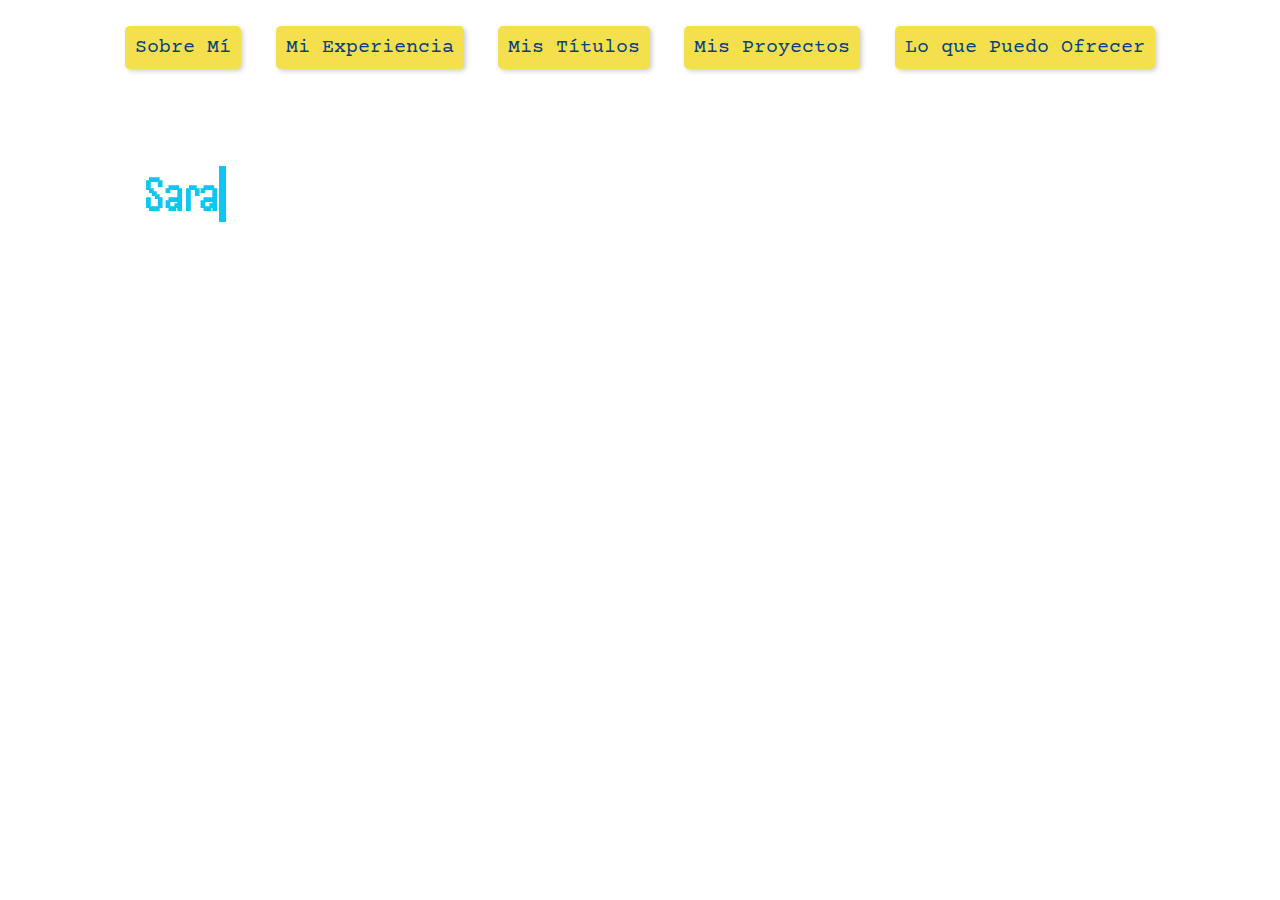
==== index.html @ 862c7358 "cambio fondo" ====
<!DOCTYPE html>
<html lang="es">
<head>
    <meta charset="UTF-8">
    <meta name="viewport" content="width=device-width, initial-scale=1.0">
    <title>Portafolio de Sara Novis</title>
    <link rel="icon" type="image/x-icon" href="img/favicon s.ico">
    <link rel="stylesheet" href="css/style.css">
    <link rel="preconnect" href="https://fonts.googleapis.com">
    <link rel="preconnect" href="https://fonts.gstatic.com" crossorigin>
    <link href="https://fonts.googleapis.com/css2?family=Nerko+One&display=swap" rel="stylesheet">
    <link href="https://fonts.googleapis.com/css2?family=Handjet:wght@100..900&display=swap" rel="stylesheet">
    <link href="https://fonts.googleapis.com/css2?family=Courier+Prime:ital,wght@0,400;0,700;1,400;1,700&display=swap" rel="stylesheet">
    <link rel="stylesheet" href="https://cdnjs.cloudflare.com/ajax/libs/font-awesome/6.0.0-beta3/css/all.min.css">
</head>
<body>

    <!-- Navegación (cambia las secciones dentro de la misma página) -->
    <nav class="navigation">
        <ul>
            <li><a href="#" data-section="sobre-mi">Sobre Mí</a></li>
            <li><a href="#" data-section="mi-experiencia">Mi Experiencia</a></li>
            <li><a href="#" data-section="mis-titulos">Mis Títulos</a></li>
            <li><a href="#" data-section="mis-proyectos">Mis Proyectos</a></li>
            <li><a href="#" data-section="lo-que-ofrezco">Lo que Puedo Ofrecer</a></li>
        </ul>
    </nav>

    <!-- Contenedor de la presentación (Home) -->
    <div class="container">
        <div class="presentation">
            <h1>Hola, soy <span class="typewriter"></span></h1>
            <p>Soy Sara Novis, con más de 13 años de experiencia en marketing digital, especializada en el desarrollo de aplicaciones con tecnología web...</p>
        </div>
    </div>

    <!-- Secciones que se mostrarán y ocultarán -->
    <div id="sobre-mi" class="section-content">
        <div class="post-it">
            <h2>Sobre Mí</h2>
            <p>Lorem ipsum dolor sit amet...</p>
        </div>
        <button class="back-to-home">Volver a la Home</button>
    </div>

    <div id="mi-experiencia" class="section-content">
        <div class="post-it">
            <h2>Mi Experiencia</h2>
            <p>Lorem ipsum dolor sit amet consectetur adipisicing elit...</p>
        </div>
        <button class="back-to-home">Volver a la Home</button>
    </div>

    <div id="mis-titulos" class="section-content">
        <div class="post-it">
            <h2>Mis Títulos</h2>
            <p>Lorem ipsum dolor sit amet consectetur adipisicing elit...</p>
        </div>
        <button class="back-to-home">Volver a la Home</button>
    </div>

    <div id="mis-proyectos" class="section-content">
        <div class="post-it">
            <h2>Mis Proyectos</h2>
            <p>Lorem ipsum dolor sit amet consectetur adipisicing elit...</p>
        </div>
        <button class="back-to-home">Volver a la Home</button>
    </div>

    <div id="lo-que-ofrezco" class="section-content">
        <div class="post-it">
            <h2>Lo que Puedo Ofrecer</h2>
            <p>Lorem ipsum dolor sit amet consectetur adipisicing elit...</p>
        </div>
        <button class="back-to-home">Volver a la Home</button>
    </div>

    <script src="js/script.js"></script>
</body>
</html>
---- css/style.css ----
/* Estilos generales */
body {
    background-image: url('https://raw.githubusercontent.com/SaraNovis/SaraNovis.github.io/refs/heads/master/img/fondo5.webp');
    color: #ffffff;
    font-family: 'Nerko One', cursive;
    margin: 0;
    padding: 0;
}

/* Efecto de nombre como máquina de escribir */
.typewriter {
    font-family: "Handjet", sans-serif;
    font-size: 50px;
    color: #0ec7f0;
    white-space: nowrap;
    overflow: hidden;
    border-right: 0.15em solid #0ec7f0;
    animation: blink-caret 0.75s step-end infinite;
}

@keyframes blink-caret {
    from, to { border-color: transparent; }
    50% { border-color: #0ec7f0; }
}

/* Navegación */
.navigation {
    background-color: transparent;
    padding: 10px;
    text-align: center;
    margin-top: 50px;
    margin-bottom: 100px;
    margin: 0 auto;
    width: 90%;
}

.navigation ul {
    list-style: none;
    padding: 0;
    font-family: "Space Grotesk", sans-serif;
}

.navigation ul li {
    display: inline-block;
    margin: 0 15px;
    background-color: #f4e04d;
    padding: 10px;
    border-radius: 5px;
    box-shadow: 2px 2px 5px rgba(0, 0, 0, 0.2);
    transition: transform 0.3s ease, box-shadow 0.3s ease;
}

.navigation ul li:hover {
    transform: rotate(0deg);
    box-shadow: 5px 5px 10px rgba(0, 0, 0, 0.3);
}

.navigation a {
    text-decoration: none;
    color: #083f83;
    font-size: 20px;
    font-family: "Courier Prime", monospace;
    transition: color 0.3s ease;
}

.navigation a:hover {
    color: #eaf4f3;
}

/* Contenedor de la presentación (Home) */
.container {
    display: flex;
    justify-content: space-between;
    align-items: flex-start;
    padding: 20px;
    margin-top: 30px;
}

/* Fondo de corcho para las secciones */
.section-content {
    background-image: url("../img/corcho.jpg");
    background-size: cover;
    padding: 40px;
    text-align: center;
    display: none;
    margin: 0 auto;
    width: 80%;
}

.section-content.visible {
    display: block;
}

/* Estilo del post-it */
.post-it {
    background-color: #f4e04d;
    width: 300px;
    padding: 30px;
    border-radius: 10px;
    margin: 0 auto;
    transform: rotate(-1deg);
}

/* Botón "Volver a la Home" */
.back-to-home {
    display: inline-block;
    margin-top: 20px;
    padding: 10px 20px;
    background-color: #6ACFC7;
    border-radius: 5px;
    font-size: 16px;
    font-family: "Handjet", sans-serif;
    font-weight: bold;
}

.back-to-home:hover {
    background-color: #c2e8e4;
}
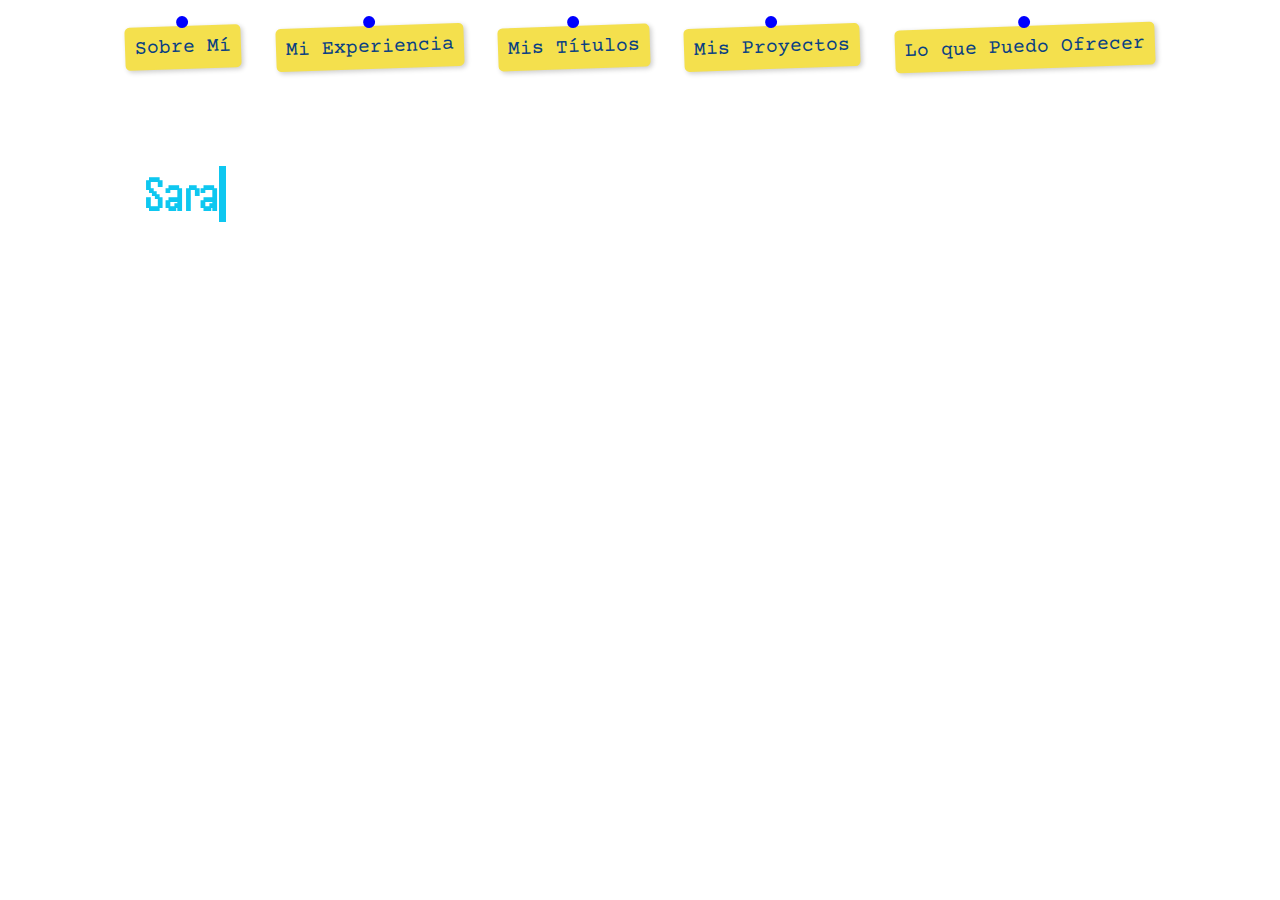
==== commit 1f7982d1: "cambio en navegación" ====
--- a/index.html
+++ b/index.html
@@ -4,18 +4,14 @@
     <meta charset="UTF-8">
     <meta name="viewport" content="width=device-width, initial-scale=1.0">
     <title>Portafolio de Sara Novis</title>
-    <link rel="icon" type="image/x-icon" href="img/favicon s.ico">
     <link rel="stylesheet" href="css/style.css">
-    <link rel="preconnect" href="https://fonts.googleapis.com">
-    <link rel="preconnect" href="https://fonts.gstatic.com" crossorigin>
     <link href="https://fonts.googleapis.com/css2?family=Nerko+One&display=swap" rel="stylesheet">
     <link href="https://fonts.googleapis.com/css2?family=Handjet:wght@100..900&display=swap" rel="stylesheet">
     <link href="https://fonts.googleapis.com/css2?family=Courier+Prime:ital,wght@0,400;0,700;1,400;1,700&display=swap" rel="stylesheet">
-    <link rel="stylesheet" href="https://cdnjs.cloudflare.com/ajax/libs/font-awesome/6.0.0-beta3/css/all.min.css">
 </head>
 <body>
 
-    <!-- Navegación (cambia las secciones dentro de la misma página) -->
+    <!-- Navegación -->
     <nav class="navigation">
         <ul>
             <li><a href="#" data-section="sobre-mi">Sobre Mí</a></li>
@@ -26,52 +22,40 @@
         </ul>
     </nav>
 
-    <!-- Contenedor de la presentación (Home) -->
+    <!-- Sección de presentación (Home) -->
     <div class="container">
-        <div class="presentation">
-            <h1>Hola, soy <span class="typewriter"></span></h1>
-            <p>Soy Sara Novis, con más de 13 años de experiencia en marketing digital, especializada en el desarrollo de aplicaciones con tecnología web...</p>
-        </div>
+        <h1>Hola, soy <span class="typewriter"></span></h1>
+        <p>Soy Sara Novis, con más de 13 años de experiencia en marketing digital, especializada en el desarrollo de aplicaciones con tecnología web...</p>
     </div>
 
-    <!-- Secciones que se mostrarán y ocultarán -->
+    <!-- Secciones -->
     <div id="sobre-mi" class="section-content">
-        <div class="post-it">
-            <h2>Sobre Mí</h2>
-            <p>Lorem ipsum dolor sit amet...</p>
-        </div>
+        <h2>Sobre Mí</h2>
+        <p>Esta es la sección sobre mí...</p>
         <button class="back-to-home">Volver a la Home</button>
     </div>
 
     <div id="mi-experiencia" class="section-content">
-        <div class="post-it">
-            <h2>Mi Experiencia</h2>
-            <p>Lorem ipsum dolor sit amet consectetur adipisicing elit...</p>
-        </div>
+        <h2>Mi Experiencia</h2>
+        <p>Contenido de Mi Experiencia...</p>
         <button class="back-to-home">Volver a la Home</button>
     </div>
 
     <div id="mis-titulos" class="section-content">
-        <div class="post-it">
-            <h2>Mis Títulos</h2>
-            <p>Lorem ipsum dolor sit amet consectetur adipisicing elit...</p>
-        </div>
+        <h2>Mis Títulos</h2>
+        <p>Contenido de Mis Títulos...</p>
         <button class="back-to-home">Volver a la Home</button>
     </div>
 
     <div id="mis-proyectos" class="section-content">
-        <div class="post-it">
-            <h2>Mis Proyectos</h2>
-            <p>Lorem ipsum dolor sit amet consectetur adipisicing elit...</p>
-        </div>
+        <h2>Mis Proyectos</h2>
+        <p>Contenido de Mis Proyectos...</p>
         <button class="back-to-home">Volver a la Home</button>
     </div>
 
     <div id="lo-que-ofrezco" class="section-content">
-        <div class="post-it">
-            <h2>Lo que Puedo Ofrecer</h2>
-            <p>Lorem ipsum dolor sit amet consectetur adipisicing elit...</p>
-        </div>
+        <h2>Lo que Puedo Ofrecer</h2>
+        <p>Contenido de Lo que Puedo Ofrecer...</p>
         <button class="back-to-home">Volver a la Home</button>
     </div>
 
--- a/css/style.css
+++ b/css/style.css
@@ -1,26 +1,10 @@
 /* Estilos generales */
 body {
-    background-image: url('https://raw.githubusercontent.com/SaraNovis/SaraNovis.github.io/refs/heads/master/img/fondo5.webp');
+    background-image: url(https://raw.githubusercontent.com/SaraNovis/SaraNovis.github.io/refs/heads/master/img/fondo5.webp);
     color: #ffffff;
     font-family: 'Nerko One', cursive;
     margin: 0;
     padding: 0;
-}
-
-/* Efecto de nombre como máquina de escribir */
-.typewriter {
-    font-family: "Handjet", sans-serif;
-    font-size: 50px;
-    color: #0ec7f0;
-    white-space: nowrap;
-    overflow: hidden;
-    border-right: 0.15em solid #0ec7f0;
-    animation: blink-caret 0.75s step-end infinite;
-}
-
-@keyframes blink-caret {
-    from, to { border-color: transparent; }
-    50% { border-color: #0ec7f0; }
 }
 
 /* Navegación */
@@ -28,8 +12,6 @@
     background-color: transparent;
     padding: 10px;
     text-align: center;
-    margin-top: 50px;
-    margin-bottom: 100px;
     margin: 0 auto;
     width: 90%;
 }
@@ -43,16 +25,30 @@
 .navigation ul li {
     display: inline-block;
     margin: 0 15px;
+    position: relative;
     background-color: #f4e04d;
     padding: 10px;
     border-radius: 5px;
     box-shadow: 2px 2px 5px rgba(0, 0, 0, 0.2);
+    transform: rotate(-2deg);
     transition: transform 0.3s ease, box-shadow 0.3s ease;
 }
 
 .navigation ul li:hover {
     transform: rotate(0deg);
     box-shadow: 5px 5px 10px rgba(0, 0, 0, 0.3);
+}
+
+.navigation ul li::before {
+    content: '';
+    width: 12px;
+    height: 12px;
+    background-color: blue;
+    border-radius: 50%;
+    position: absolute;
+    top: -10px;
+    left: 50%;
+    transform: translateX(-50%);
 }
 
 .navigation a {
@@ -67,7 +63,7 @@
     color: #eaf4f3;
 }
 
-/* Contenedor de la presentación (Home) */
+/* Contenedor principal */
 .container {
     display: flex;
     justify-content: space-between;
@@ -76,29 +72,37 @@
     margin-top: 30px;
 }
 
-/* Fondo de corcho para las secciones */
+/* Máquina de escribir */
+.typewriter {
+    font-family: "Handjet", sans-serif;
+    font-size: 50px;
+    color: #0ec7f0;
+    white-space: nowrap;
+    overflow: hidden;
+    border-right: 0.15em solid #0ec7f0; /* Simula el cursor */
+    animation: blink-caret 0.75s step-end infinite;
+}
+
+@keyframes blink-caret {
+    from, to {
+        border-color: transparent;
+    }
+    50% {
+        border-color: #0ec7f0;
+    }
+}
+
+/* Estilo de las secciones */
 .section-content {
-    background-image: url("../img/corcho.jpg");
-    background-size: cover;
+    display: none;
     padding: 40px;
     text-align: center;
-    display: none;
-    margin: 0 auto;
-    width: 80%;
+    background-color: #0ec7f0;
+    min-height: 300px;
 }
 
 .section-content.visible {
     display: block;
-}
-
-/* Estilo del post-it */
-.post-it {
-    background-color: #f4e04d;
-    width: 300px;
-    padding: 30px;
-    border-radius: 10px;
-    margin: 0 auto;
-    transform: rotate(-1deg);
 }
 
 /* Botón "Volver a la Home" */
@@ -107,7 +111,10 @@
     margin-top: 20px;
     padding: 10px 20px;
     background-color: #6ACFC7;
+    border: none;
     border-radius: 5px;
+    color: #162e2e;
+    cursor: pointer;
     font-size: 16px;
     font-family: "Handjet", sans-serif;
     font-weight: bold;
@@ -115,4 +122,5 @@
 
 .back-to-home:hover {
     background-color: #c2e8e4;
+    box-shadow: 0px 0px 10px 5px rgba(0, 255, 255, 0.6);
 }
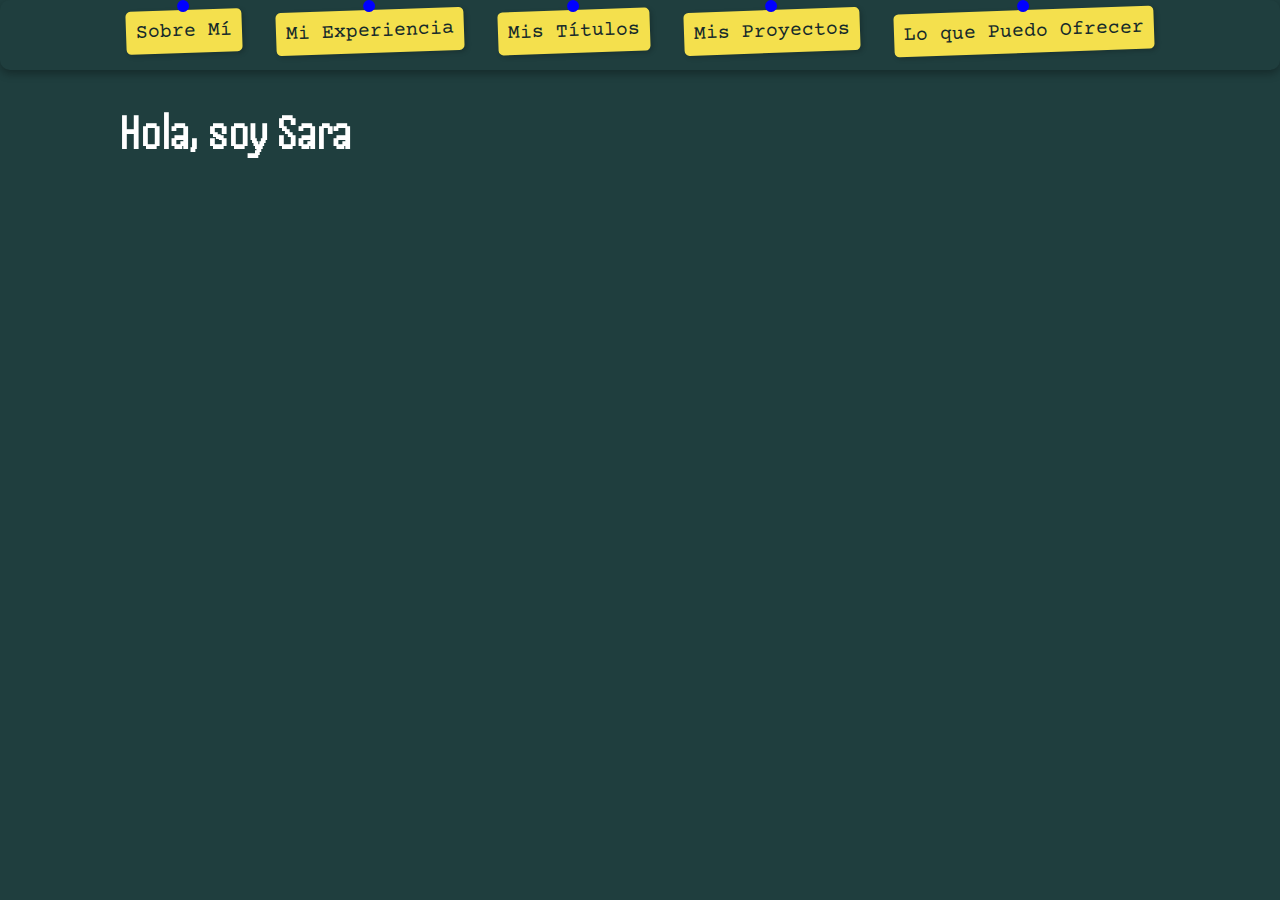
==== commit 745498d9: "cambio es home y presentacion efecto Ajax" ====
--- a/index.html
+++ b/index.html
@@ -4,14 +4,20 @@
     <meta charset="UTF-8">
     <meta name="viewport" content="width=device-width, initial-scale=1.0">
     <title>Portafolio de Sara Novis</title>
+    <link rel="icon" type="image/x-icon" href="img/favicon s.ico">
     <link rel="stylesheet" href="css/style.css">
+    <link rel="preconnect" href="https://fonts.googleapis.com">
+    <link rel="preconnect" href="https://fonts.gstatic.com" crossorigin>
     <link href="https://fonts.googleapis.com/css2?family=Nerko+One&display=swap" rel="stylesheet">
     <link href="https://fonts.googleapis.com/css2?family=Handjet:wght@100..900&display=swap" rel="stylesheet">
     <link href="https://fonts.googleapis.com/css2?family=Courier+Prime:ital,wght@0,400;0,700;1,400;1,700&display=swap" rel="stylesheet">
 </head>
 <body>
 
-    <!-- Navegación -->
+    <!-- Nombre en SVG -->
+    <div id="svg-name"></div>
+
+    <!-- Navegación (cambia las secciones dentro de la misma página) -->
     <nav class="navigation">
         <ul>
             <li><a href="#" data-section="sobre-mi">Sobre Mí</a></li>
@@ -22,40 +28,50 @@
         </ul>
     </nav>
 
-    <!-- Sección de presentación (Home) -->
-    <div class="container">
+     <!-- Sección de presentación (Home) -->
+     <div class="container">
         <h1>Hola, soy <span class="typewriter"></span></h1>
-        <p>Soy Sara Novis, con más de 13 años de experiencia en marketing digital, especializada en el desarrollo de aplicaciones con tecnología web...</p>
+      
     </div>
 
-    <!-- Secciones -->
+    <!-- Secciones que se mostrarán y ocultarán -->
     <div id="sobre-mi" class="section-content">
-        <h2>Sobre Mí</h2>
-        <p>Esta es la sección sobre mí...</p>
+        <div class="post-it">
+            <h2>Sobre Mí</h2>
+            <p>Lorem ipsum dolor sit amet consectetur adipisicing elit. Nemo nihil cupiditate debitis...</p>
+        </div> 
         <button class="back-to-home">Volver a la Home</button>
     </div>
 
-    <div id="mi-experiencia" class="section-content">
-        <h2>Mi Experiencia</h2>
-        <p>Contenido de Mi Experiencia...</p>
+    <div id="mi-experiencia" class="section-content"> 
+        <div class="post-it">
+            <h2>Mi Experiencia</h2>
+            <p>Lorem, ipsum dolor sit amet consectetur adipisicing elit. Excepturi illo delectus...</p>
+        </div>
         <button class="back-to-home">Volver a la Home</button>
     </div>
 
-    <div id="mis-titulos" class="section-content">
-        <h2>Mis Títulos</h2>
-        <p>Contenido de Mis Títulos...</p>
+    <div id="mis-titulos" class="section-content"> 
+        <div class="post-it">
+            <h2>Mis Títulos</h2>
+            <p>Lorem ipsum dolor sit amet consectetur adipisicing elit. Facere cumque accusamus fuga...</p>
+        </div>
         <button class="back-to-home">Volver a la Home</button>
     </div>
 
-    <div id="mis-proyectos" class="section-content">
-        <h2>Mis Proyectos</h2>
-        <p>Contenido de Mis Proyectos...</p>
+    <div id="mis-proyectos" class="section-content"> 
+        <div class="post-it">
+            <h2>Mis Proyectos</h2>
+            <p>Lorem ipsum dolor sit, amet consectetur adipisicing elit. Illum eaque ipsum...</p>
+        </div>
         <button class="back-to-home">Volver a la Home</button>
     </div>
 
-    <div id="lo-que-ofrezco" class="section-content">
-        <h2>Lo que Puedo Ofrecer</h2>
-        <p>Contenido de Lo que Puedo Ofrecer...</p>
+    <div id="lo-que-ofrezco" class="section-content"> 
+        <div class="post-it">
+            <h2>Lo que Puedo Ofrecer</h2>
+            <p>Lorem ipsum dolor sit, amet consectetur adipisicing elit. Provident, harum animi...</p>
+        </div>
         <button class="back-to-home">Volver a la Home</button>
     </div>
 
--- a/css/style.css
+++ b/css/style.css
@@ -1,126 +1,172 @@
-/* Estilos generales */
-body {
-    background-image: url(https://raw.githubusercontent.com/SaraNovis/SaraNovis.github.io/refs/heads/master/img/fondo5.webp);
-    color: #ffffff;
-    font-family: 'Nerko One', cursive;
-    margin: 0;
-    padding: 0;
-}
-
-/* Navegación */
-.navigation {
-    background-color: transparent;
-    padding: 10px;
-    text-align: center;
-    margin: 0 auto;
-    width: 90%;
-}
-
-.navigation ul {
-    list-style: none;
-    padding: 0;
-    font-family: "Space Grotesk", sans-serif;
-}
-
-.navigation ul li {
-    display: inline-block;
-    margin: 0 15px;
-    position: relative;
-    background-color: #f4e04d;
-    padding: 10px;
-    border-radius: 5px;
-    box-shadow: 2px 2px 5px rgba(0, 0, 0, 0.2);
-    transform: rotate(-2deg);
-    transition: transform 0.3s ease, box-shadow 0.3s ease;
-}
-
-.navigation ul li:hover {
-    transform: rotate(0deg);
-    box-shadow: 5px 5px 10px rgba(0, 0, 0, 0.3);
-}
-
-.navigation ul li::before {
-    content: '';
-    width: 12px;
-    height: 12px;
-    background-color: blue;
-    border-radius: 50%;
-    position: absolute;
-    top: -10px;
-    left: 50%;
-    transform: translateX(-50%);
-}
-
-.navigation a {
-    text-decoration: none;
-    color: #083f83;
-    font-size: 20px;
-    font-family: "Courier Prime", monospace;
-    transition: color 0.3s ease;
-}
-
-.navigation a:hover {
-    color: #eaf4f3;
-}
-
-/* Contenedor principal */
-.container {
-    display: flex;
-    justify-content: space-between;
-    align-items: flex-start;
-    padding: 20px;
-    margin-top: 30px;
-}
-
-/* Máquina de escribir */
-.typewriter {
-    font-family: "Handjet", sans-serif;
-    font-size: 50px;
-    color: #0ec7f0;
-    white-space: nowrap;
-    overflow: hidden;
-    border-right: 0.15em solid #0ec7f0; /* Simula el cursor */
-    animation: blink-caret 0.75s step-end infinite;
-}
-
-@keyframes blink-caret {
-    from, to {
-        border-color: transparent;
-    }
-    50% {
-        border-color: #0ec7f0;
-    }
-}
-
-/* Estilo de las secciones */
-.section-content {
-    display: none;
-    padding: 40px;
-    text-align: center;
-    background-color: #0ec7f0;
-    min-height: 300px;
-}
-
-.section-content.visible {
-    display: block;
-}
-
-/* Botón "Volver a la Home" */
-.back-to-home {
-    display: inline-block;
-    margin-top: 20px;
-    padding: 10px 20px;
-    background-color: #6ACFC7;
-    border: none;
-    border-radius: 5px;
-    color: #162e2e;
-    cursor: pointer;
-    font-size: 16px;
-    font-family: "Handjet", sans-serif;
-    font-weight: bold;
-}
-
-.back-to-home:hover {
-    background-color: #c2e8e4;
-    box-shadow: 0px 0px 10px 5px rgba(0, 255, 255, 0.6);
-}
+/* Estilos generales */
+body {
+    background-color: #1f3e3e;
+    color: #ffffff;
+    font-family: 'Nerko One', cursive;
+    margin: 0;
+    padding: 0;
+}
+
+
+
+
+
+/* Navegación */
+.navigation {
+   
+    background-size: cover;
+    padding: 10px;
+    border-radius: 10px;
+    text-align: center;
+    box-shadow: 0px 4px 8px rgba(0, 0, 0, 0.3);
+    margin-top: -40px;
+    /* width: 90%; Ajusta este valor para hacer la barra más ancha */
+    margin: 0 auto; /* Centra la barra */
+    height: 50px;
+}
+
+
+.navigation ul {
+    list-style: none;
+    padding: 0;
+    margin: 0;
+    /* font-family: "Space Grotesk", sans-serif; */
+}
+
+.navigation ul li {
+    display: inline-block;
+    margin: 0 15px;
+    position: relative;
+    background-color: #f4e04d; /* Fondo de color post-it */
+    padding: 10px;
+    border-radius: 5px;
+    box-shadow: 2px 2px 5px rgba(0, 0, 0, 0.2);
+    transform: rotate(-2deg);
+    transition: transform 0.3s ease, box-shadow 0.3s ease;
+}
+
+/* Efecto hover para rotar el post-it y cambiar la sombra */
+.navigation ul li:hover {
+    transform: rotate(0deg);
+    box-shadow: 5px 5px 10px rgba(0, 0, 0, 0.3);
+}
+
+/* Pin para simular que está colgado */
+.navigation ul li::before {
+    content: '';
+    width: 12px;
+    height: 12px;
+    background-color: blue; /* Color del pin */
+    border-radius: 50%;
+    position: absolute;
+    top: -10px;
+    left: 50%;
+    transform: translateX(-50%);
+}
+
+/* Enlaces de navegación */
+.navigation a {
+    text-decoration: none;
+    color: #142a2a; /* Color oscuro para simular escrito a mano */
+    font-size: 20px;
+    font-family: "Courier Prime", monospace;
+    transition: color 0.3s ease;
+}
+
+.navigation a:hover {
+    color: #eaf4f3;
+}
+
+/* Estilos para el H1 */
+h1 {
+    font-family: "Handjet", sans-serif;
+    margin-left: 100px;
+    font-size: 50px;
+    color: #ffffff;
+}
+
+/* Estilo para el párrafo debajo de la imagen */
+.presentation p {
+    font-size: 18px;
+    color: #d0e2e2;
+    margin-left: 100px;
+    font-family: "Courier Prime", monospace;
+}
+
+/* Contenedor para imagen y presentación */
+.container {
+    display: flex;
+    justify-content: space-between;
+    align-items: flex-start;
+    padding: 20px;
+    margin-top: -20px;
+}
+
+
+
+
+/* Fondo de corcho para las secciones */
+.section-content {
+    background-image: url("../img/corcho.jpg"); /* Ruta de la imagen del corcho */
+    background-size: cover;
+    background-repeat: no-repeat;
+    padding: 40px;
+    text-align: center;
+    min-height: 400px; /* Ajusta el tamaño según sea necesario */
+    display: none; /* Ocultar todas las secciones al cargar la página */
+    position: relative;
+}
+
+/* Mostrar solo la sección visible */
+.section-content.visible {
+    display: block;
+}
+
+/* Estilo del post-it */
+.post-it {
+    background-color: #f4e04d; /* Color típico de un post-it */
+    width: 300px; /* Ajusta el tamaño para acomodar más texto */
+    height: 300px;
+    padding: 30px;
+    border-radius: 10px;
+    box-shadow: 5px 5px 10px rgba(0, 0, 0, 0.3);
+    position: relative;
+    font-family: 'Courier Prime', monospace; /* Fuente estilo manual */
+    margin: 0 auto;
+    transform: rotate(-1deg); /* Ligera inclinación para estilo post-it */
+    text-align: left; /* Alineación del texto dentro del post-it */
+}
+
+/* Pin para simular que el post-it está colgado */
+.post-it::before {
+    content: '';
+    width: 20px;
+    height: 20px;
+    background-color: blue; /* Color del pin */
+    border-radius: 50%;
+    position: absolute;
+    top: -15px;
+    left: 50%;
+    transform: translateX(-50%);
+}
+
+/* Botón "Volver a la Home" */
+.back-to-home {
+    display: inline-block;
+    margin-top: 20px;
+    padding: 10px 20px;
+    background-color: #6ACFC7;
+    border: none;
+    border-radius: 5px;
+    color: #162e2e;
+    cursor: pointer;
+    font-size: 16px;
+    text-align: center;
+    font-family: "Handjet", sans-serif;
+    font-weight: bold;
+}
+
+.back-to-home:hover {
+    background-color: #c2e8e4;
+    box-shadow: 0px 0px 10px 5px rgba(0, 255, 255, 0.6); /* Efecto hover sombra */
+}
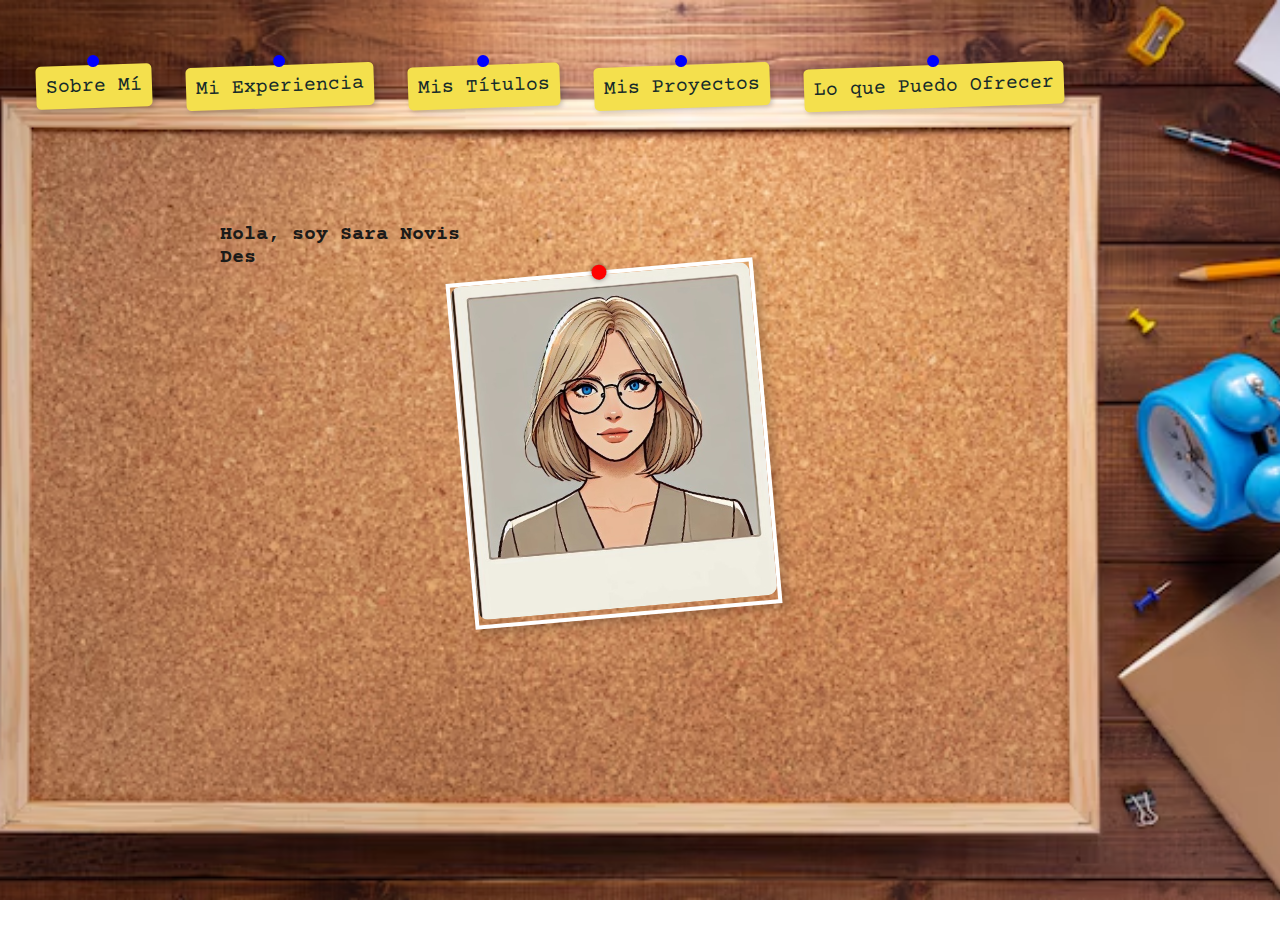
==== commit 66786ba7: "añado foto polaroid" ====
--- a/index.html
+++ b/index.html
@@ -14,8 +14,7 @@
 </head>
 <body>
 
-    <!-- Nombre en SVG -->
-    <div id="svg-name"></div>
+    
 
     <!-- Navegación (cambia las secciones dentro de la misma página) -->
     <nav class="navigation">
@@ -30,9 +29,14 @@
 
      <!-- Sección de presentación (Home) -->
      <div class="container">
-        <h1>Hola, soy <span class="typewriter"></span></h1>
+        <h1>Hola, soy Sara Novis<br> <span class="typewriter"></span></h1>
       
     </div>
+    <!-- Contenedor de la foto colgada -->
+<div class="foto-colgada">
+    <img src="img/Imagen de WhatsApp 2024-09-26 a las 18.25.48_3431e521.jpg" alt="Foto colgada en el corcho">
+</div>
+
 
     <!-- Secciones que se mostrarán y ocultarán -->
     <div id="sobre-mi" class="section-content">
--- a/css/style.css
+++ b/css/style.css
@@ -1,28 +1,28 @@
-/* Estilos generales */
-body {
-    background-color: #1f3e3e;
-    color: #ffffff;
-    font-family: 'Nerko One', cursive;
+html, body {
+    height: 100%; /* Asegura que el html y el body ocupen el 100% de la altura */
     margin: 0;
     padding: 0;
-}
-
-
-
+    font-family: 'Nerko One', cursive;
+}
+
+body {
+    background-image: url("../img/tablero-corcho-suministros-papeleria-textura-fondo-mesa-madera_182252-5946.avif");
+    background-repeat: no-repeat; /* Evita que la imagen se repita */
+    background-size: cover; /* Escala la imagen para cubrir todo el fondo */
+    background-position: center; /* Centra la imagen de fondo */
+    height: 100%; /* Asegura que el fondo cubra toda la altura */
+}
 
 
 /* Navegación */
 .navigation {
    
-    background-size: cover;
-    padding: 10px;
-    border-radius: 10px;
+    background-color: transparent; /* Eliminar el fondo */
+    padding: 0;
+    margin-top: 50px;
+    border: none; /* Quitar cualquier borde */
     text-align: center;
-    box-shadow: 0px 4px 8px rgba(0, 0, 0, 0.3);
-    margin-top: -40px;
-    /* width: 90%; Ajusta este valor para hacer la barra más ancha */
-    margin: 0 auto; /* Centra la barra */
-    height: 50px;
+    margin-left: -180px;
 }
 
 
@@ -35,7 +35,7 @@
 
 .navigation ul li {
     display: inline-block;
-    margin: 0 15px;
+    margin:  15px;
     position: relative;
     background-color: #f4e04d; /* Fondo de color post-it */
     padding: 10px;
@@ -76,19 +76,52 @@
 .navigation a:hover {
     color: #eaf4f3;
 }
+.foto-colgada {
+    position: absolute;
+    top: 30%; 
+    right: 40%; /* Cambia este valor para mover la imagen hacia la izquierda */
+    width: 300px; /* Ajusta el tamaño de la imagen */
+    transform: rotate(-5deg); /* Le da un efecto de estar colgada */
+    box-shadow: 5px 5px 10px rgba(0, 0, 0, 0.2); /* Sombra */
+    border: 4px solid #fff; /* Borde blanco para dar el efecto de foto polaroid */
+}
+
+.foto-colgada img {
+    width: 100%;
+    border-radius: 10px;
+}
+
+.foto-colgada::before {
+    content: '';
+    position: absolute;
+    width: 15px;
+    height: 15px;
+    background-color: red; /* Color del pin */
+    border-radius: 50%;
+    top: -10px;
+    left: 50%;
+    transform: translateX(-50%);
+    box-shadow: 0px 0px 5px rgba(0, 0, 0, 0.5); /* Sombra del pin */
+}
+
+
+
 
 /* Estilos para el H1 */
 h1 {
-    font-family: "Handjet", sans-serif;
+    /* font-family: "Handjet", sans-serif; */
+    font-family: "Courier Prime", monospace;
     margin-left: 100px;
-    font-size: 50px;
-    color: #ffffff;
+    margin-top: 100px;
+    margin-left: 200px;
+    color: #1c1b19;
+    font-size: 20px;
 }
 
 /* Estilo para el párrafo debajo de la imagen */
 .presentation p {
     font-size: 18px;
-    color: #d0e2e2;
+    color: #034444;
     margin-left: 100px;
     font-family: "Courier Prime", monospace;
 }
@@ -107,7 +140,7 @@
 
 /* Fondo de corcho para las secciones */
 .section-content {
-    background-image: url("../img/corcho.jpg"); /* Ruta de la imagen del corcho */
+   
     background-size: cover;
     background-repeat: no-repeat;
     padding: 40px;
@@ -115,6 +148,7 @@
     min-height: 400px; /* Ajusta el tamaño según sea necesario */
     display: none; /* Ocultar todas las secciones al cargar la página */
     position: relative;
+    width: 400px;
 }
 
 /* Mostrar solo la sección visible */
@@ -135,6 +169,8 @@
     margin: 0 auto;
     transform: rotate(-1deg); /* Ligera inclinación para estilo post-it */
     text-align: left; /* Alineación del texto dentro del post-it */
+    margin-left: 60px;
+    margin-top: 50px;
 }
 
 /* Pin para simular que el post-it está colgado */
@@ -158,7 +194,7 @@
     background-color: #6ACFC7;
     border: none;
     border-radius: 5px;
-    color: #162e2e;
+    color: #1b10b4;
     cursor: pointer;
     font-size: 16px;
     text-align: center;
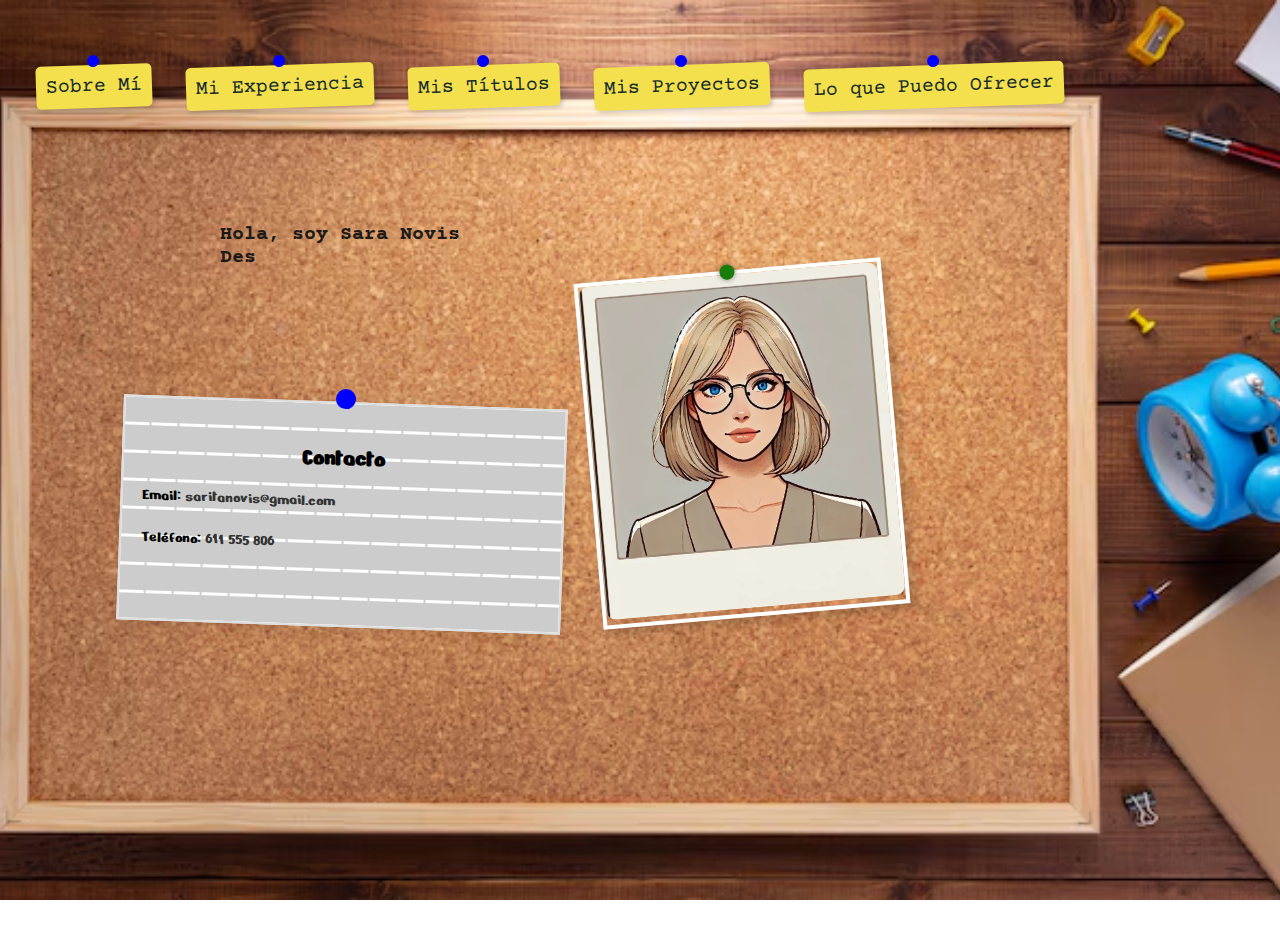
==== commit 8424b5d2: "Cambios en el contacto y en boton de volver" ====
--- a/index.html
+++ b/index.html
@@ -36,15 +36,28 @@
 <div class="foto-colgada">
     <img src="img/Imagen de WhatsApp 2024-09-26 a las 18.25.48_3431e521.jpg" alt="Foto colgada en el corcho">
 </div>
+  <!-- Sección de contacto -->
+  <div class="contact-paper">
+    <div class="chincheta"></div> <!-- Chincheta -->
+    <h2>Contacto</h2>
+    <p>Email: <a href="mailto:saritanovis@gmail.com">saritanovis@gmail.com</a></p>
+    <p>Teléfono: <a href="tel:+34611555806">611 555 806</a></p>
+    <div class="social-icons">
+        <a href="https://instagram.com" target="_blank"><i class="fab fa-instagram"></i></a>
+        <a href="https://facebook.com" target="_blank"><i class="fab fa-facebook"></i></a>
+        <a href="https://twitter.com" target="_blank"><i class="fab fa-twitter"></i></a>
+    </div>
+</div>
+
 
 
     <!-- Secciones que se mostrarán y ocultarán -->
     <div id="sobre-mi" class="section-content">
         <div class="post-it">
             <h2>Sobre Mí</h2>
-            <p>Lorem ipsum dolor sit amet consectetur adipisicing elit. Nemo nihil cupiditate debitis...</p>
+            <p>Soy Sara Novis, con más de 13 años de experiencia en marketing digital, especializada en el desarrollo de aplicaciones con tecnología web. A lo largo de mi carrera, he trabajado como Community Manager, ayudando a marcas a construir comunidades sólidas y gestionar su presencia en redes sociales de manera estratégica. Mi enfoque se centra en integrar soluciones tecnológicas innovadoras con estrategias de marketing efectivas, asegurando que cada proyecto cuente con las herramientas y la visibilidad adecuadas para alcanzar sus objetivos.</p>
         </div> 
-        <button class="back-to-home">Volver a la Home</button>
+        <button class="back-to-home">Volver</button>
     </div>
 
     <div id="mi-experiencia" class="section-content"> 
@@ -52,7 +65,7 @@
             <h2>Mi Experiencia</h2>
             <p>Lorem, ipsum dolor sit amet consectetur adipisicing elit. Excepturi illo delectus...</p>
         </div>
-        <button class="back-to-home">Volver a la Home</button>
+        <button class="back-to-home"></button>
     </div>
 
     <div id="mis-titulos" class="section-content"> 
@@ -60,7 +73,7 @@
             <h2>Mis Títulos</h2>
             <p>Lorem ipsum dolor sit amet consectetur adipisicing elit. Facere cumque accusamus fuga...</p>
         </div>
-        <button class="back-to-home">Volver a la Home</button>
+        <button class="back-to-home"></button>
     </div>
 
     <div id="mis-proyectos" class="section-content"> 
@@ -68,15 +81,15 @@
             <h2>Mis Proyectos</h2>
             <p>Lorem ipsum dolor sit, amet consectetur adipisicing elit. Illum eaque ipsum...</p>
         </div>
-        <button class="back-to-home">Volver a la Home</button>
+        <button class="back-to-home">Volver</button>
     </div>
 
     <div id="lo-que-ofrezco" class="section-content"> 
         <div class="post-it">
-            <h2>Lo que Puedo Ofrecer</h2>
-            <p>Lorem ipsum dolor sit, amet consectetur adipisicing elit. Provident, harum animi...</p>
+            <h2>Lo que Ofrezco</h2>
+            <p>Con más de 13 años de experiencia en marketing digital y desarrollo web, ofrezco soluciones integrales que combinan creatividad, tecnología y estrategia. Desde la gestión de comunidades en redes sociales hasta el desarrollo de aplicaciones web personalizadas, mi objetivo es impulsar el crecimiento de tu proyecto, optimizando su presencia online y mejorando su impacto en el público objetivo.</p>
         </div>
-        <button class="back-to-home">Volver a la Home</button>
+        <button class="back-to-home">Volver</button>
     </div>
 
     <script src="js/script.js"></script>
--- a/css/style.css
+++ b/css/style.css
@@ -79,7 +79,7 @@
 .foto-colgada {
     position: absolute;
     top: 30%; 
-    right: 40%; /* Cambia este valor para mover la imagen hacia la izquierda */
+    right: 30%; /* Cambia este valor para mover la imagen hacia la izquierda */
     width: 300px; /* Ajusta el tamaño de la imagen */
     transform: rotate(-5deg); /* Le da un efecto de estar colgada */
     box-shadow: 5px 5px 10px rgba(0, 0, 0, 0.2); /* Sombra */
@@ -96,7 +96,7 @@
     position: absolute;
     width: 15px;
     height: 15px;
-    background-color: red; /* Color del pin */
+    background-color: rgb(22, 125, 8); /* Color del pin */
     border-radius: 50%;
     top: -10px;
     left: 50%;
@@ -105,6 +105,74 @@
 }
 
 
+.contact-paper {
+    display: block; /* La hoja de contacto es visible en la Home */
+    width: 400px;
+    padding: 20px;
+    margin-left: 120px;
+    margin-top: 100px;
+    background-color: white;
+    border: 2px solid #ddd;
+    box-shadow: 2px 2px 12px rgba(0, 0, 0, 0.1);
+    transform: rotate(2deg); /* Le da un efecto de estar colgada */
+    position: relative;
+    background-image: linear-gradient(90deg, transparent 24px, #ccc 25px, #ccc 26px, transparent 27px),
+    linear-gradient(#ccc 25px, transparent 25px);
+    background-size: 28px 28px; /* Tamaño de los cuadros */
+}
+.contact-paper.hidden {
+    display: none; /* Oculta la hoja de contacto cuando se navega por las secciones */
+}
+
+.contact-paper h2 {
+    font-size: 24px;
+    text-align: center;
+    font-family: 'Nerko One', cursive;
+    margin-bottom: 15px;
+}
+
+.contact-paper p {
+    font-size: 16px;
+    line-height: 1.6;
+    margin-bottom: 10px;
+}
+
+.contact-paper a {
+    color: #333;
+    text-decoration: none;
+}
+
+.contact-paper a:hover {
+    text-decoration: underline;
+}
+
+.social-icons {
+    text-align: center;
+    margin-top: 20px;
+}
+
+.social-icons a {
+    font-size: 24px;
+    margin: 0 10px;
+    color: #333;
+}
+
+.social-icons a:hover {
+    color: #0073e6;
+}
+/* Chincheta */
+.chincheta {
+    content: '';
+    width: 20px;
+    height: 20px;
+    background-color: blue; /* Color del pin */
+    border-radius: 50%;
+    position: absolute;
+    top: -15px;
+    left: 50%;
+    transform: translateX(-50%);
+    
+}
 
 
 /* Estilos para el H1 */
@@ -118,13 +186,6 @@
     font-size: 20px;
 }
 
-/* Estilo para el párrafo debajo de la imagen */
-.presentation p {
-    font-size: 18px;
-    color: #034444;
-    margin-left: 100px;
-    font-family: "Courier Prime", monospace;
-}
 
 /* Contenedor para imagen y presentación */
 .container {
@@ -135,9 +196,6 @@
     margin-top: -20px;
 }
 
-
-
-
 /* Fondo de corcho para las secciones */
 .section-content {
    
@@ -160,17 +218,18 @@
 .post-it {
     background-color: #f4e04d; /* Color típico de un post-it */
     width: 300px; /* Ajusta el tamaño para acomodar más texto */
-    height: 300px;
+    height: 420px;
     padding: 30px;
     border-radius: 10px;
     box-shadow: 5px 5px 10px rgba(0, 0, 0, 0.3);
     position: relative;
     font-family: 'Courier Prime', monospace; /* Fuente estilo manual */
-    margin: 0 auto;
-    transform: rotate(-1deg); /* Ligera inclinación para estilo post-it */
+    margin-top: -200px;
+    /* margin: 0 auto; */
+    transform: rotate(3deg); /* Ligera inclinación para estilo post-it */
     text-align: left; /* Alineación del texto dentro del post-it */
-    margin-left: 60px;
-    margin-top: 50px;
+    margin-left: 200px;
+    margin-top: 30px;
 }
 
 /* Pin para simular que el post-it está colgado */
@@ -186,23 +245,24 @@
     transform: translateX(-50%);
 }
 
-/* Botón "Volver a la Home" */
 .back-to-home {
     display: inline-block;
-    margin-top: 20px;
+    background-color: #f4e04d; /* Color de fondo similar al Post-it */
+    color: #083f83; /* Color del texto */
     padding: 10px 20px;
-    background-color: #6ACFC7;
-    border: none;
-    border-radius: 5px;
-    color: #1b10b4;
+    margin-left: -150px;
+    font-family: 'Courier Prime', monospace; /* Tipografía que encaje con la página */
+    font-weight: bold;
+    border: 2px solid #083f83; /* Borde oscuro para darle énfasis */
+    border-radius: 8px; /* Bordes redondeados */
+    box-shadow: 2px 2px 5px rgba(0, 0, 0, 0.2); /* Sombra para dar profundidad */
+    text-decoration: none;
     cursor: pointer;
-    font-size: 16px;
-    text-align: center;
-    font-family: "Handjet", sans-serif;
-    font-weight: bold;
+    transform: rotate(-2deg); /* Leve rotación para parecer "pegado" */
+    transition: transform 0.3s ease, box-shadow 0.3s ease;
 }
 
 .back-to-home:hover {
-    background-color: #c2e8e4;
-    box-shadow: 0px 0px 10px 5px rgba(0, 255, 255, 0.6); /* Efecto hover sombra */
-}
+   
+    box-shadow: 5px 5px 10px rgba(0, 0, 0, 0.3); /* Más sombra en hover */
+}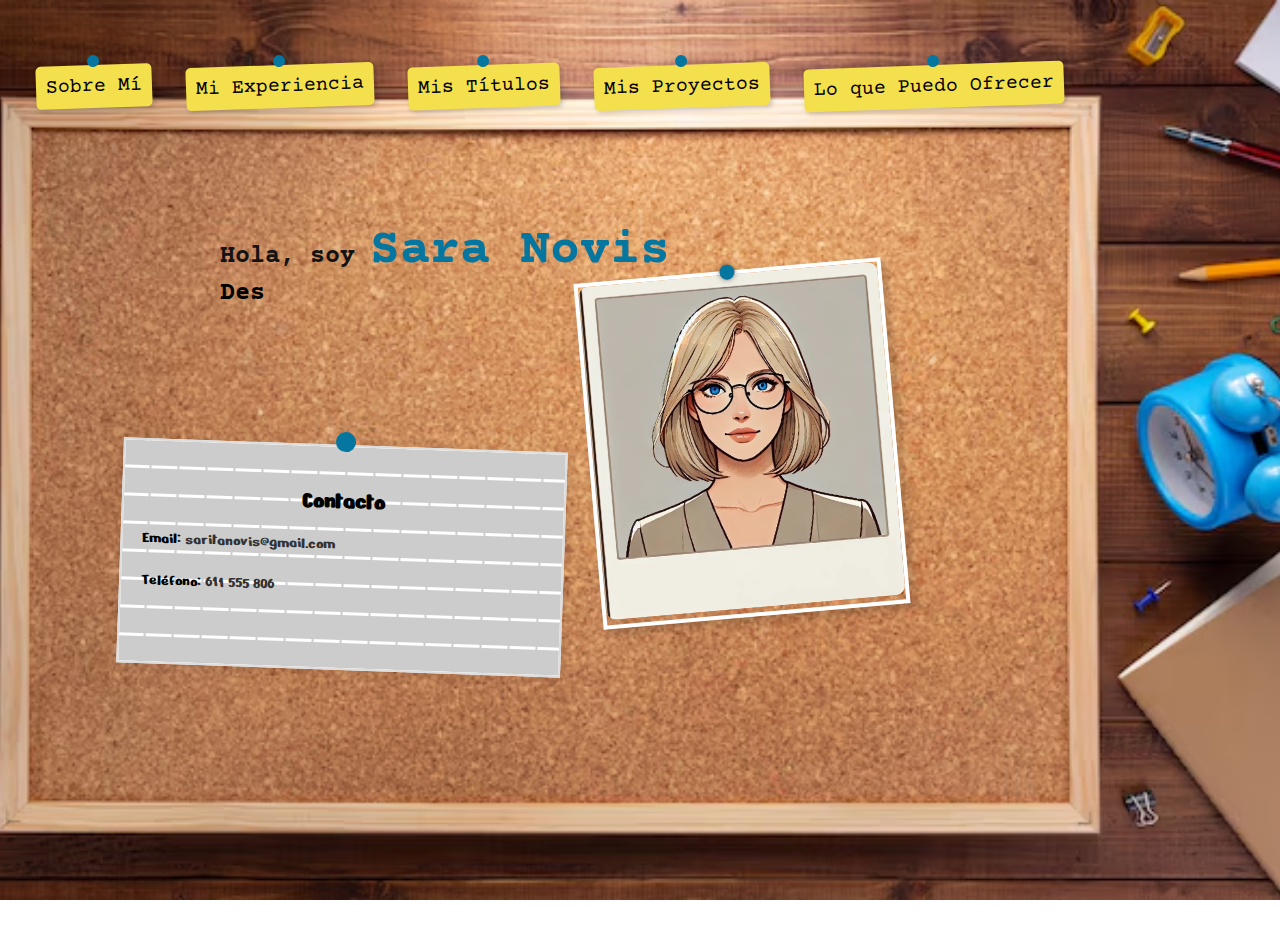
==== commit 2f9c2aba: "responsive" ====
--- a/index.html
+++ b/index.html
@@ -29,7 +29,8 @@
 
      <!-- Sección de presentación (Home) -->
      <div class="container">
-        <h1>Hola, soy Sara Novis<br> <span class="typewriter"></span></h1>
+        <h1>Hola, soy <span class="nombre-fijo">Sara Novis <br></span> <span class="typewriter"></span></h1>
+
       
     </div>
     <!-- Contenedor de la foto colgada -->
@@ -55,7 +56,7 @@
     <div id="sobre-mi" class="section-content">
         <div class="post-it">
             <h2>Sobre Mí</h2>
-            <p>Soy Sara Novis, con más de 13 años de experiencia en marketing digital, especializada en el desarrollo de aplicaciones con tecnología web. A lo largo de mi carrera, he trabajado como Community Manager, ayudando a marcas a construir comunidades sólidas y gestionar su presencia en redes sociales de manera estratégica. Mi enfoque se centra en integrar soluciones tecnológicas innovadoras con estrategias de marketing efectivas, asegurando que cada proyecto cuente con las herramientas y la visibilidad adecuadas para alcanzar sus objetivos.</p>
+            <p>Soy Sara Novis, con más de 15 años de experiencia en marketing digital, especializada en el desarrollo de aplicaciones con tecnología web. A lo largo de mi carrera, he trabajado como Community Manager, ayudando a marcas a construir comunidades sólidas y gestionar su presencia en redes sociales de manera estratégica. Mi enfoque se centra en integrar soluciones tecnológicas innovadoras con estrategias de marketing efectivas, asegurando que cada proyecto cuente con las herramientas y la visibilidad adecuadas para alcanzar sus objetivos.</p>
         </div> 
         <button class="back-to-home">Volver</button>
     </div>
@@ -87,7 +88,7 @@
     <div id="lo-que-ofrezco" class="section-content"> 
         <div class="post-it">
             <h2>Lo que Ofrezco</h2>
-            <p>Con más de 13 años de experiencia en marketing digital y desarrollo web, ofrezco soluciones integrales que combinan creatividad, tecnología y estrategia. Desde la gestión de comunidades en redes sociales hasta el desarrollo de aplicaciones web personalizadas, mi objetivo es impulsar el crecimiento de tu proyecto, optimizando su presencia online y mejorando su impacto en el público objetivo.</p>
+            <p>Con más de 15 años de experiencia en marketing digital y desarrollo web, ofrezco soluciones integrales que combinan creatividad, tecnología y estrategia. Desde la gestión de comunidades en redes sociales hasta el desarrollo de aplicaciones web personalizadas, mi objetivo es impulsar el crecimiento de tu proyecto, optimizando su presencia online y mejorando su impacto en el público objetivo.</p>
         </div>
         <button class="back-to-home">Volver</button>
     </div>
--- a/css/style.css
+++ b/css/style.css
@@ -56,7 +56,7 @@
     content: '';
     width: 12px;
     height: 12px;
-    background-color: blue; /* Color del pin */
+    background-color: #05769f; /* Color del pin */
     border-radius: 50%;
     position: absolute;
     top: -10px;
@@ -67,14 +67,14 @@
 /* Enlaces de navegación */
 .navigation a {
     text-decoration: none;
-    color: #142a2a; /* Color oscuro para simular escrito a mano */
+    color: #030006; /* Color oscuro para simular escrito a mano */
     font-size: 20px;
     font-family: "Courier Prime", monospace;
     transition: color 0.3s ease;
 }
 
 .navigation a:hover {
-    color: #eaf4f3;
+    color: #ee380f;
 }
 .foto-colgada {
     position: absolute;
@@ -96,7 +96,7 @@
     position: absolute;
     width: 15px;
     height: 15px;
-    background-color: rgb(22, 125, 8); /* Color del pin */
+    background-color: #05769f; /* Color del pin */
     border-radius: 50%;
     top: -10px;
     left: 50%;
@@ -165,7 +165,7 @@
     content: '';
     width: 20px;
     height: 20px;
-    background-color: blue; /* Color del pin */
+    background-color:#05769f; /* Color del pin */
     border-radius: 50%;
     position: absolute;
     top: -15px;
@@ -182,8 +182,17 @@
     margin-left: 100px;
     margin-top: 100px;
     margin-left: 200px;
-    color: #1c1b19;
-    font-size: 20px;
+    color: #141313;
+    font-size: 25px;
+}
+.nombre-fijo {
+    color: #05769f; 
+    font-size: 50px;
+    font-family: "Courier Prime", monospace;
+}
+
+.typewriter {
+    color: #000000; /* Color negro para el texto que se va escribiendo */
 }
 
 
@@ -237,7 +246,7 @@
     content: '';
     width: 20px;
     height: 20px;
-    background-color: blue; /* Color del pin */
+    background-color: #05769f; /* Color del pin */
     border-radius: 50%;
     position: absolute;
     top: -15px;
@@ -248,12 +257,12 @@
 .back-to-home {
     display: inline-block;
     background-color: #f4e04d; /* Color de fondo similar al Post-it */
-    color: #083f83; /* Color del texto */
+    color: #05769f; /* Color del texto */
     padding: 10px 20px;
     margin-left: -150px;
     font-family: 'Courier Prime', monospace; /* Tipografía que encaje con la página */
     font-weight: bold;
-    border: 2px solid #083f83; /* Borde oscuro para darle énfasis */
+    border: 2px solid  #034a64; /* Borde oscuro para darle énfasis */
     border-radius: 8px; /* Bordes redondeados */
     box-shadow: 2px 2px 5px rgba(0, 0, 0, 0.2); /* Sombra para dar profundidad */
     text-decoration: none;
@@ -265,4 +274,67 @@
 .back-to-home:hover {
    
     box-shadow: 5px 5px 10px rgba(0, 0, 0, 0.3); /* Más sombra en hover */
+}
+/* Responsive Styles */
+@media (max-width: 1200px) {
+    .foto-colgada {
+        right: 15%;
+        width: 250px;
+    }
+
+    .contact-paper {
+        width: 350px;
+        margin-left: 60px;
+    }
+}
+
+@media (max-width: 768px) {
+    .foto-colgada {
+        right: 10%;
+        top: 40%;
+        width: 200px;
+    }
+
+    .contact-paper {
+        width: 300px;
+        margin-left: 20px;
+    }
+
+    h1 {
+        font-size: 20px;
+    }
+
+    .nombre-fijo {
+        font-size: 35px;
+    }
+}
+
+@media (max-width: 480px) {
+    .foto-colgada {
+        right: 5%;
+        top: 50%;
+        width: 150px;
+    }
+
+    .contact-paper {
+        width: 250px;
+        margin-left: 10px;
+    }
+
+    h1 {
+        font-size: 18px;
+    }
+
+    .nombre-fijo {
+        font-size: 28px;
+    }
+
+    .navigation ul li {
+        font-size: 20px;
+    }
+
+    .back-to-home {
+        padding: 8px 15px;
+        font-size: 14px;
+    }
 }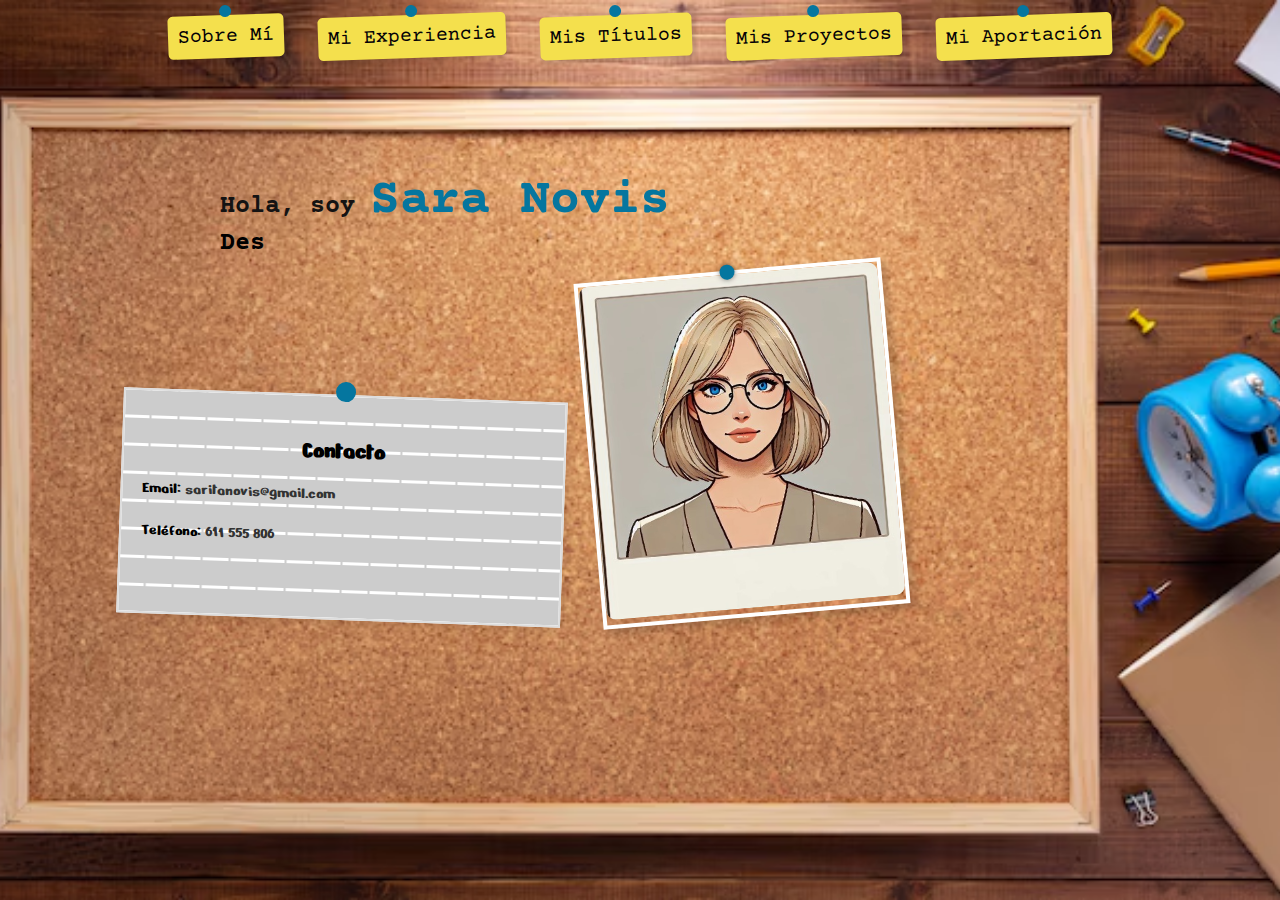
==== commit 8892ef9c: "Responsive" ====
--- a/index.html
+++ b/index.html
@@ -23,7 +23,7 @@
             <li><a href="#" data-section="mi-experiencia">Mi Experiencia</a></li>
             <li><a href="#" data-section="mis-titulos">Mis Títulos</a></li>
             <li><a href="#" data-section="mis-proyectos">Mis Proyectos</a></li>
-            <li><a href="#" data-section="lo-que-ofrezco">Lo que Puedo Ofrecer</a></li>
+            <li><a href="#" data-section="lo-que-ofrezco">Mi Aportación</a></li>
         </ul>
     </nav>
 
@@ -33,6 +33,7 @@
 
       
     </div>
+    
     <!-- Contenedor de la foto colgada -->
 <div class="foto-colgada">
     <img src="img/Imagen de WhatsApp 2024-09-26 a las 18.25.48_3431e521.jpg" alt="Foto colgada en el corcho">
--- a/css/style.css
+++ b/css/style.css
@@ -22,7 +22,7 @@
     margin-top: 50px;
     border: none; /* Quitar cualquier borde */
     text-align: center;
-    margin-left: -180px;
+    margin: auto;
 }
 
 
@@ -293,6 +293,30 @@
         right: 10%;
         top: 40%;
         width: 200px;
+    }}
+
+    @media (max-width: 600px) {
+        .navigation {
+        display: flex;
+        flex-flow: column nowrap;
+        justify-content: left;
+        align-items: left;
+    }
+
+        .foto-colgada {
+            width: 200px;
+            top: 110%; 
+            right: 60%;
+        }
+
+    .navigation ul li {
+        width: 75%;
+        display: flex;
+        flex-flow: column nowrap;
+        justify-content: left;
+        align-items: left;
+        top: 65px;
+        
     }
 
     .contact-paper {
@@ -305,7 +329,28 @@
     }
 
     .nombre-fijo {
-        font-size: 35px;
+        font-size: 22.7px;
+        overflow-wrap: anywhere;
+    }
+
+    .container {
+
+        justify-content: space-between;
+        align-items: flex-end;
+        padding: 20px;
+        margin-top: 45px;
+
+    }
+
+    h1 {
+        font-size: 18px;
+    }
+
+    .contact-paper {
+        width: 350px;
+
+    top: 225px;
+        margin: auto;
     }
 }
 
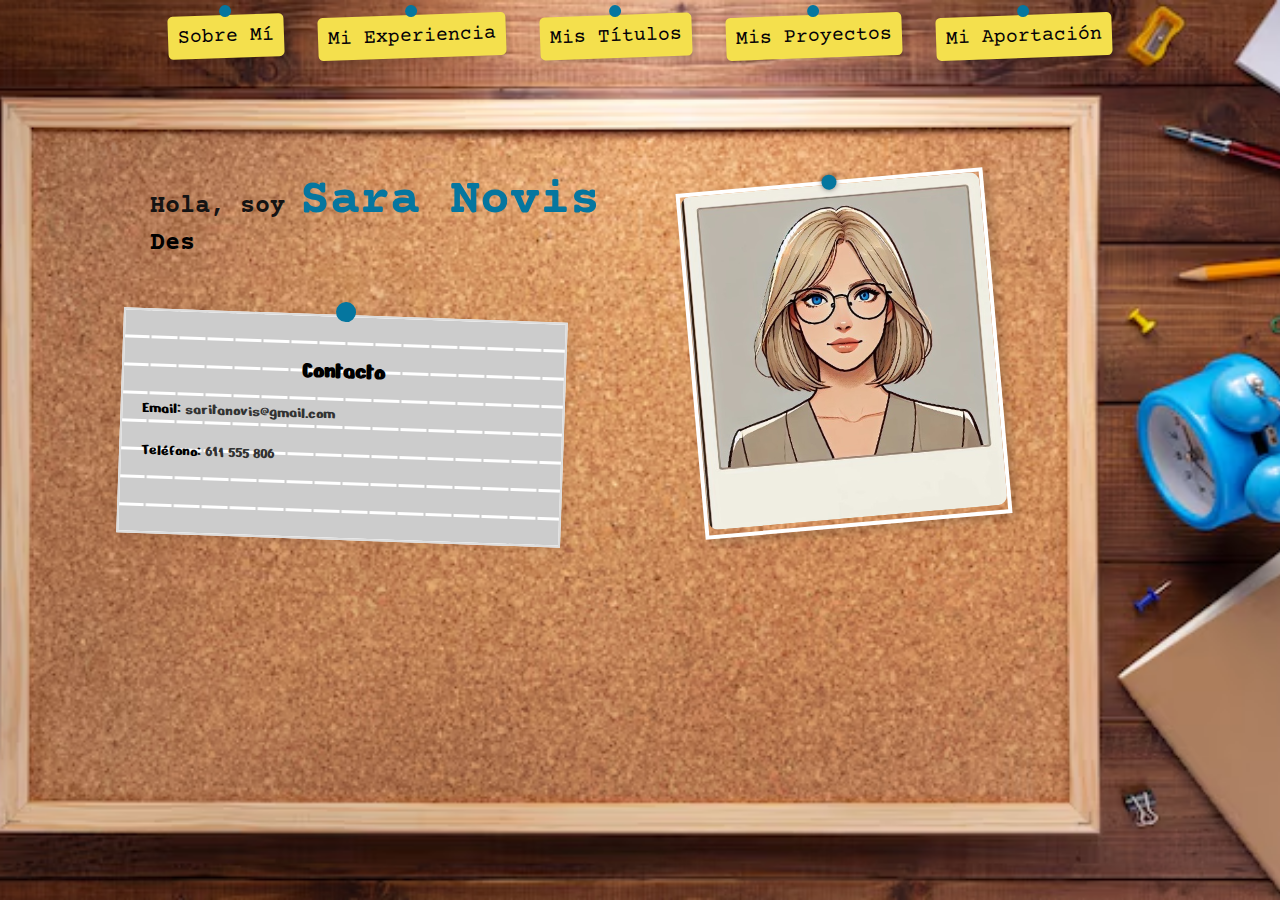
==== commit 029050dd: "ultimos cambios" ====
--- a/index.html
+++ b/index.html
@@ -33,7 +33,7 @@
 
       
     </div>
-    
+
     <!-- Contenedor de la foto colgada -->
 <div class="foto-colgada">
     <img src="img/Imagen de WhatsApp 2024-09-26 a las 18.25.48_3431e521.jpg" alt="Foto colgada en el corcho">
@@ -67,7 +67,7 @@
             <h2>Mi Experiencia</h2>
             <p>Lorem, ipsum dolor sit amet consectetur adipisicing elit. Excepturi illo delectus...</p>
         </div>
-        <button class="back-to-home"></button>
+        <button class="back-to-home">Volver</button>
     </div>
 
     <div id="mis-titulos" class="section-content"> 
@@ -75,7 +75,7 @@
             <h2>Mis Títulos</h2>
             <p>Lorem ipsum dolor sit amet consectetur adipisicing elit. Facere cumque accusamus fuga...</p>
         </div>
-        <button class="back-to-home"></button>
+        <button class="back-to-home">Volver</button>
     </div>
 
     <div id="mis-proyectos" class="section-content"> 
--- a/css/style.css
+++ b/css/style.css
@@ -11,6 +11,7 @@
     background-size: cover; /* Escala la imagen para cubrir todo el fondo */
     background-position: center; /* Centra la imagen de fondo */
     height: 100%; /* Asegura que el fondo cubra toda la altura */
+    
 }
 
 
@@ -29,7 +30,7 @@
 .navigation ul {
     list-style: none;
     padding: 0;
-    margin: 0;
+    margin: auto;
     /* font-family: "Space Grotesk", sans-serif; */
 }
 
@@ -78,12 +79,14 @@
 }
 .foto-colgada {
     position: absolute;
-    top: 30%; 
-    right: 30%; /* Cambia este valor para mover la imagen hacia la izquierda */
+    top: 20%; 
+    right: 22%; /* Cambia este valor para mover la imagen hacia la izquierda */
     width: 300px; /* Ajusta el tamaño de la imagen */
     transform: rotate(-5deg); /* Le da un efecto de estar colgada */
     box-shadow: 5px 5px 10px rgba(0, 0, 0, 0.2); /* Sombra */
     border: 4px solid #fff; /* Borde blanco para dar el efecto de foto polaroid */
+
+    
 }
 
 .foto-colgada img {
@@ -110,7 +113,7 @@
     width: 400px;
     padding: 20px;
     margin-left: 120px;
-    margin-top: 100px;
+    margin-top: 20px;
     background-color: white;
     border: 2px solid #ddd;
     box-shadow: 2px 2px 12px rgba(0, 0, 0, 0.1);
@@ -203,11 +206,12 @@
     align-items: flex-start;
     padding: 20px;
     margin-top: -20px;
+    margin-left: -70px;
 }
 
 /* Fondo de corcho para las secciones */
 .section-content {
-   
+
     background-size: cover;
     background-repeat: no-repeat;
     padding: 40px;
@@ -233,12 +237,12 @@
     box-shadow: 5px 5px 10px rgba(0, 0, 0, 0.3);
     position: relative;
     font-family: 'Courier Prime', monospace; /* Fuente estilo manual */
-    margin-top: -200px;
+    margin-top: -50px;
     /* margin: 0 auto; */
     transform: rotate(3deg); /* Ligera inclinación para estilo post-it */
     text-align: left; /* Alineación del texto dentro del post-it */
-    margin-left: 200px;
-    margin-top: 30px;
+    margin-left: 100px;
+    margin-top: 0;
 }
 
 /* Pin para simular que el post-it está colgado */
@@ -256,10 +260,11 @@
 
 .back-to-home {
     display: inline-block;
-    background-color: #f4e04d; /* Color de fondo similar al Post-it */
-    color: #05769f; /* Color del texto */
+    
+    background-color: #0baae4; /* Color de fondo similar al Post-it */
+    color: #faf7f7; /* Color del texto */
     padding: 10px 20px;
-    margin-left: -150px;
+    margin-left: 800px;
     font-family: 'Courier Prime', monospace; /* Tipografía que encaje con la página */
     font-weight: bold;
     border: 2px solid  #034a64; /* Borde oscuro para darle énfasis */
@@ -267,7 +272,6 @@
     box-shadow: 2px 2px 5px rgba(0, 0, 0, 0.2); /* Sombra para dar profundidad */
     text-decoration: none;
     cursor: pointer;
-    transform: rotate(-2deg); /* Leve rotación para parecer "pegado" */
     transition: transform 0.3s ease, box-shadow 0.3s ease;
 }
 
@@ -276,24 +280,7 @@
     box-shadow: 5px 5px 10px rgba(0, 0, 0, 0.3); /* Más sombra en hover */
 }
 /* Responsive Styles */
-@media (max-width: 1200px) {
-    .foto-colgada {
-        right: 15%;
-        width: 250px;
-    }
-
-    .contact-paper {
-        width: 350px;
-        margin-left: 60px;
-    }
-}
-
-@media (max-width: 768px) {
-    .foto-colgada {
-        right: 10%;
-        top: 40%;
-        width: 200px;
-    }}
+
 
     @media (max-width: 600px) {
         .navigation {
@@ -352,6 +339,8 @@
     top: 225px;
         margin: auto;
     }
+
+
 }
 
 @media (max-width: 480px) {
